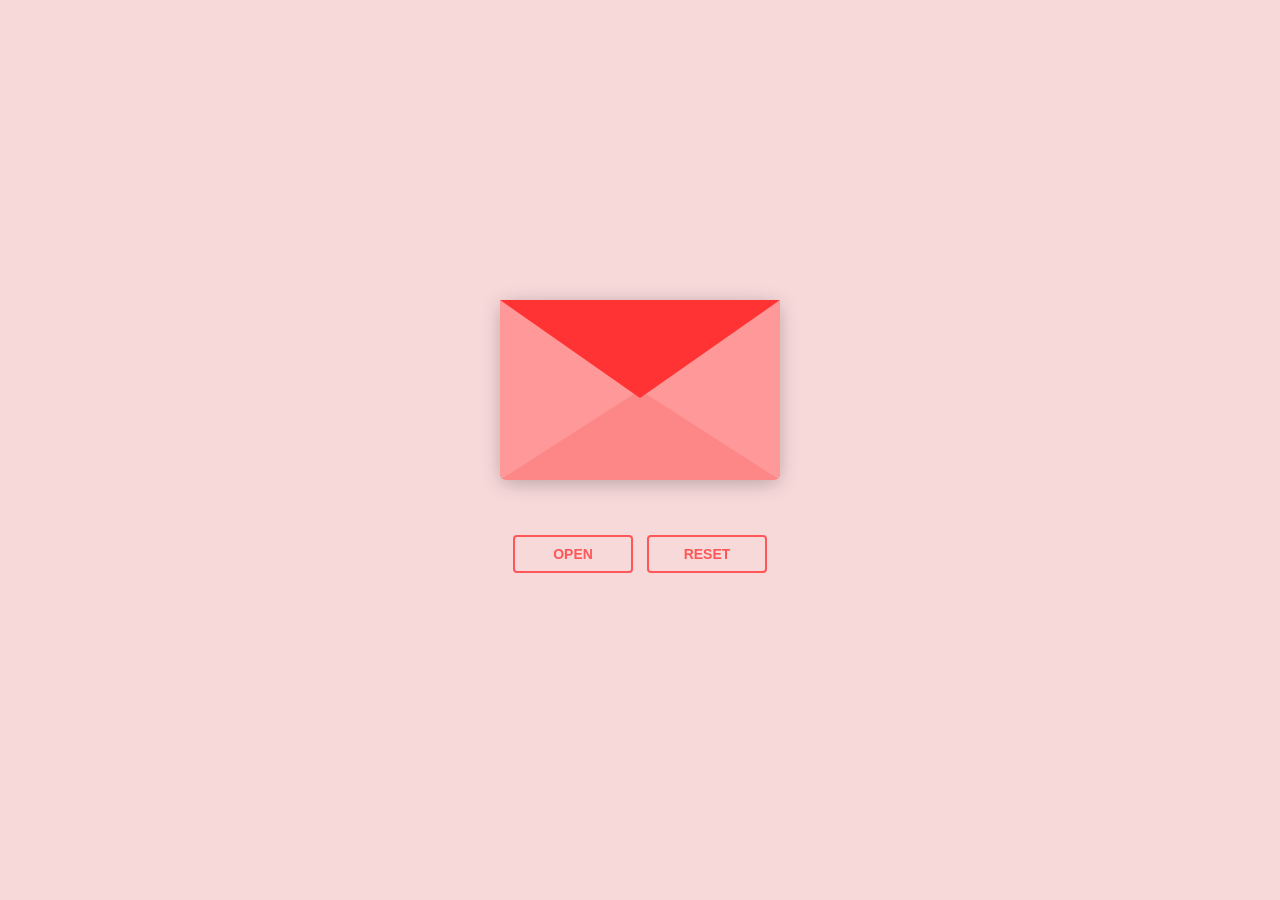
==== index.html @ 69466def "Add files via upload" ====
<!DOCTYPE html>
<html lang="en" >
<head>
  <meta charset="UTF-8">
  <title>dia dos namorados</title>
  <link rel="stylesheet" href="./style.css">

</head>
<body>
<!-- partial:index.partial.html -->
<!DOCTYPE html>
<html lang="en">

<head>
  <meta charset="UTF-8">
  <title>heart letter by alexx_deev</title>
  <link rel="stylesheet" href="./style.css">

</head>

<body>
  <div class="envlope-wrapper">
    <div id="envelope" class="close">
      <div class="front flap"></div>
      <div class="front pocket"></div>
      <div class="letter">
        <div class="words line1"></div>
        <div class="words line2"></div>
        <div class="words line3"></div>
        <div class="words line4"></div>
        <!-- Add this for the sorry message -->
        <div id="sorryMessage" class="sorry-message">I'm sorry! ❤️</div>
      </div>
      
      <div class="hearts">
        <div class="heart a1"></div>
        <div class="heart a2"></div>
        <div class="heart a3"></div>
      </div>
    </div>
  </div>
  <div class="reset">
    <button id="open">Open</button>
    <button id="reset">Reset</button>
  </div>

  <!-- 

Inspired by:

    *Ig yasmimthamirys  

-->
  <!-- partial -->
  <script src='https://cdnjs.cloudflare.com/ajax/libs/jquery/3.5.1/jquery.min.js'></script>

</body>

</html>
<!-- partial -->
  <script  src="./script.js"></script>

</body>
</html>
---- style.css ----
#envelope {
  margin: 150px;
  position: relative;
  width: 280px;
  height: 180px;
  border-bottom-left-radius: 6px;
  border-bottom-right-radius: 6px;
  margin-left: auto;
  margin-right: auto;
  top: 150px;
  background-color: #f9c5c8;
  box-shadow: 0 4px 20px rgba(0, 0, 0, 0.2);
}

.front {
  position: absolute;
  width: 0;
  height: 0;
  z-index: 3;
}

.flap {
  border-left: 140px solid transparent;
  border-right: 140px solid transparent;
  border-bottom: 82px solid transparent;
  /* a little smaller */
  border-top: 98px solid #ff3333;
  /* a little larger */
  transform-origin: top;
  pointer-events: none;
}

.pocket {
  border-left: 140px solid #ff9999;
  border-right: 140px solid #ff9999;
  border-bottom: 90px solid #fd8787;
  border-top: 90px solid transparent;
  border-bottom-left-radius: 6px;
  border-bottom-right-radius: 6px;
}

.letter {
  position: relative;
  background-color: #f9c5c8;
  width: 90%;
  margin-left: auto;
  margin-right: auto;
  height: 90%;
  top: 5%;
  border-radius: 6px;
  box-shadow: 0 2px 26px rgba(0, 0, 0, 0.12);
}

.letter:after {
  content: "";
  position: absolute;
  top: 0;
  bottom: 0;
  left: 0;
  right: 0;
  background-image: linear-gradient(
    180deg,
    rgba(255, 255, 255, 0) 25%,
    rgba(239, 215, 239, 0.7) 55%,
    #eed7ef 100%
  );
}

.words {
  position: absolute;
  left: 10%;
  width: 80%;
  height: 14%;
  background-color: #fdb7ba;
}

.words.line1 {
  top: 15%;
  width: 20%;
  height: 7%;
}

.words.line2 {
  top: 30%;
}

.words.line3 {
  top: 50%;
}

.words.line4 {
  top: 70%;
}

.open .flap {
  transform: rotateX(180deg);
  transition: transform 0.4s ease, z-index 0.6s;
  z-index: 1;
}

.close .flap {
  transform: rotateX(0deg);
  transition: transform 0.4s 0.6s ease, z-index 1s;
  z-index: 5;
}

.close .letter {
  transform: translateY(0px);
  transition: transform 0.4s ease, z-index 1s;
  z-index: 1;
}

.open .letter {
  transform: translateY(-60px);
  transition: transform 0.4s 0.6s ease, z-index 0.6s;
  z-index: 2;
}

.hearts {
  position: absolute;
  top: 90px;
  left: 0;
  right: 0;
  z-index: 2;
}

.heart {
  position: absolute;
  bottom: 0;
  right: 10%;
  pointer-events: none;
}

.heart:before,
.heart:after {
  position: absolute;
  content: "";
  left: 50px;
  top: 0;
  width: 50px;
  height: 80px;
  background: #d00000;
  border-radius: 50px 50px 0 0;
  transform: rotate(-45deg);
  transform-origin: 0 100%;
  pointer-events: none;
}

.heart:after {
  left: 0;
  transform: rotate(45deg);
  transform-origin: 100% 100%;
}
.sorry-message {
  display: none;
  position: absolute;
  top: 50%;
  left: 50%;
  transform: translate(-50%, -50%);
  font-size: 1.5em;
  color: #ff3333;
  text-align: center;
  font-weight: bold;
}


.close .heart {
  opacity: 0;
  -webkit-animation: none;
  animation: none;
}

.a1 {
  left: 20%;
  transform: scale(0.6);
  opacity: 1;
  -webkit-animation: slideUp 4s linear 1, sideSway 2s ease-in-out 4 alternate;
  -moz-animation: slideUp 4s linear 1, sideSway 2s ease-in-out 4 alternate;
  -webkit-animation-fill-mode: forwards;
  animation-fill-mode: forwards;
  -webkit-animation-delay: 0.7s;
  animation-delay: 0.7s;
}

.a2 {
  left: 55%;
  transform: scale(1);
  opacity: 1;
  -webkit-animation: slideUp 5s linear 1, sideSway 4s ease-in-out 2 alternate;
  -moz-animation: slideUp 5s linear 1, sideSway 4s ease-in-out 2 alternate;
  -webkit-animation-fill-mode: forwards;
  animation-fill-mode: forwards;
  -webkit-animation-delay: 0.7s;
  animation-delay: 0.7s;
}

.a3 {
  left: 10%;
  transform: scale(0.8);
  opacity: 1;
  -webkit-animation: slideUp 7s linear 1, sideSway 2s ease-in-out 6 alternate;
  -moz-animation: slideUp 7s linear 1, sideSway 2s ease-in-out 6 alternate;
  -webkit-animation-fill-mode: forwards;
  animation-fill-mode: forwards;
  -webkit-animation-delay: 0.7s;
  animation-delay: 0.7s;
}

@-webkit-keyframes slideUp {
  0% {
    top: 0;
  }
  100% {
    top: -600px;
  }
}
@keyframes slideUp {
  0% {
    top: 0;
  }
  100% {
    top: -600px;
  }
}
@-webkit-keyframes sideSway {
  0% {
    margin-left: 0px;
  }
  100% {
    margin-left: 50px;
  }
}
@keyframes sideSway {
  0% {
    margin-left: 0px;
  }
  100% {
    margin-left: 50px;
  }
}
body {
  background-color: #f7d9da;
}

.envlope-wrapper {
  height: 380px;
}

.reset {
  text-align: center;
}

.reset button {
  font-weight: 800;
  font-style: normal;
  transition: all 0.1s linear;
  -webkit-appearance: none;
  background-color: transparent;
  border: solid 2px #ff5757;
  border-radius: 4px;
  color: #ff5757;
  display: inline-block;
  font-size: 14px;
  text-transform: uppercase;
  margin: 5px;
  padding: 10px;
  line-height: 1em;
  text-decoration: none;
  min-width: 120px;
  cursor: pointer;
}

.reset button:hover {
  background-color: #fc9d9d;
  color: #a10000;
}
---- style.css ----
#envelope {
  margin: 150px;
  position: relative;
  width: 280px;
  height: 180px;
  border-bottom-left-radius: 6px;
  border-bottom-right-radius: 6px;
  margin-left: auto;
  margin-right: auto;
  top: 150px;
  background-color: #f9c5c8;
  box-shadow: 0 4px 20px rgba(0, 0, 0, 0.2);
}

.front {
  position: absolute;
  width: 0;
  height: 0;
  z-index: 3;
}

.flap {
  border-left: 140px solid transparent;
  border-right: 140px solid transparent;
  border-bottom: 82px solid transparent;
  /* a little smaller */
  border-top: 98px solid #ff3333;
  /* a little larger */
  transform-origin: top;
  pointer-events: none;
}

.pocket {
  border-left: 140px solid #ff9999;
  border-right: 140px solid #ff9999;
  border-bottom: 90px solid #fd8787;
  border-top: 90px solid transparent;
  border-bottom-left-radius: 6px;
  border-bottom-right-radius: 6px;
}

.letter {
  position: relative;
  background-color: #f9c5c8;
  width: 90%;
  margin-left: auto;
  margin-right: auto;
  height: 90%;
  top: 5%;
  border-radius: 6px;
  box-shadow: 0 2px 26px rgba(0, 0, 0, 0.12);
}

.letter:after {
  content: "";
  position: absolute;
  top: 0;
  bottom: 0;
  left: 0;
  right: 0;
  background-image: linear-gradient(
    180deg,
    rgba(255, 255, 255, 0) 25%,
    rgba(239, 215, 239, 0.7) 55%,
    #eed7ef 100%
  );
}

.words {
  position: absolute;
  left: 10%;
  width: 80%;
  height: 14%;
  background-color: #fdb7ba;
}

.words.line1 {
  top: 15%;
  width: 20%;
  height: 7%;
}

.words.line2 {
  top: 30%;
}

.words.line3 {
  top: 50%;
}

.words.line4 {
  top: 70%;
}

.open .flap {
  transform: rotateX(180deg);
  transition: transform 0.4s ease, z-index 0.6s;
  z-index: 1;
}

.close .flap {
  transform: rotateX(0deg);
  transition: transform 0.4s 0.6s ease, z-index 1s;
  z-index: 5;
}

.close .letter {
  transform: translateY(0px);
  transition: transform 0.4s ease, z-index 1s;
  z-index: 1;
}

.open .letter {
  transform: translateY(-60px);
  transition: transform 0.4s 0.6s ease, z-index 0.6s;
  z-index: 2;
}

.hearts {
  position: absolute;
  top: 90px;
  left: 0;
  right: 0;
  z-index: 2;
}

.heart {
  position: absolute;
  bottom: 0;
  right: 10%;
  pointer-events: none;
}

.heart:before,
.heart:after {
  position: absolute;
  content: "";
  left: 50px;
  top: 0;
  width: 50px;
  height: 80px;
  background: #d00000;
  border-radius: 50px 50px 0 0;
  transform: rotate(-45deg);
  transform-origin: 0 100%;
  pointer-events: none;
}

.heart:after {
  left: 0;
  transform: rotate(45deg);
  transform-origin: 100% 100%;
}
.sorry-message {
  display: none;
  position: absolute;
  top: 50%;
  left: 50%;
  transform: translate(-50%, -50%);
  font-size: 1.5em;
  color: #ff3333;
  text-align: center;
  font-weight: bold;
}


.close .heart {
  opacity: 0;
  -webkit-animation: none;
  animation: none;
}

.a1 {
  left: 20%;
  transform: scale(0.6);
  opacity: 1;
  -webkit-animation: slideUp 4s linear 1, sideSway 2s ease-in-out 4 alternate;
  -moz-animation: slideUp 4s linear 1, sideSway 2s ease-in-out 4 alternate;
  -webkit-animation-fill-mode: forwards;
  animation-fill-mode: forwards;
  -webkit-animation-delay: 0.7s;
  animation-delay: 0.7s;
}

.a2 {
  left: 55%;
  transform: scale(1);
  opacity: 1;
  -webkit-animation: slideUp 5s linear 1, sideSway 4s ease-in-out 2 alternate;
  -moz-animation: slideUp 5s linear 1, sideSway 4s ease-in-out 2 alternate;
  -webkit-animation-fill-mode: forwards;
  animation-fill-mode: forwards;
  -webkit-animation-delay: 0.7s;
  animation-delay: 0.7s;
}

.a3 {
  left: 10%;
  transform: scale(0.8);
  opacity: 1;
  -webkit-animation: slideUp 7s linear 1, sideSway 2s ease-in-out 6 alternate;
  -moz-animation: slideUp 7s linear 1, sideSway 2s ease-in-out 6 alternate;
  -webkit-animation-fill-mode: forwards;
  animation-fill-mode: forwards;
  -webkit-animation-delay: 0.7s;
  animation-delay: 0.7s;
}

@-webkit-keyframes slideUp {
  0% {
    top: 0;
  }
  100% {
    top: -600px;
  }
}
@keyframes slideUp {
  0% {
    top: 0;
  }
  100% {
    top: -600px;
  }
}
@-webkit-keyframes sideSway {
  0% {
    margin-left: 0px;
  }
  100% {
    margin-left: 50px;
  }
}
@keyframes sideSway {
  0% {
    margin-left: 0px;
  }
  100% {
    margin-left: 50px;
  }
}
body {
  background-color: #f7d9da;
}

.envlope-wrapper {
  height: 380px;
}

.reset {
  text-align: center;
}

.reset button {
  font-weight: 800;
  font-style: normal;
  transition: all 0.1s linear;
  -webkit-appearance: none;
  background-color: transparent;
  border: solid 2px #ff5757;
  border-radius: 4px;
  color: #ff5757;
  display: inline-block;
  font-size: 14px;
  text-transform: uppercase;
  margin: 5px;
  padding: 10px;
  line-height: 1em;
  text-decoration: none;
  min-width: 120px;
  cursor: pointer;
}

.reset button:hover {
  background-color: #fc9d9d;
  color: #a10000;
}
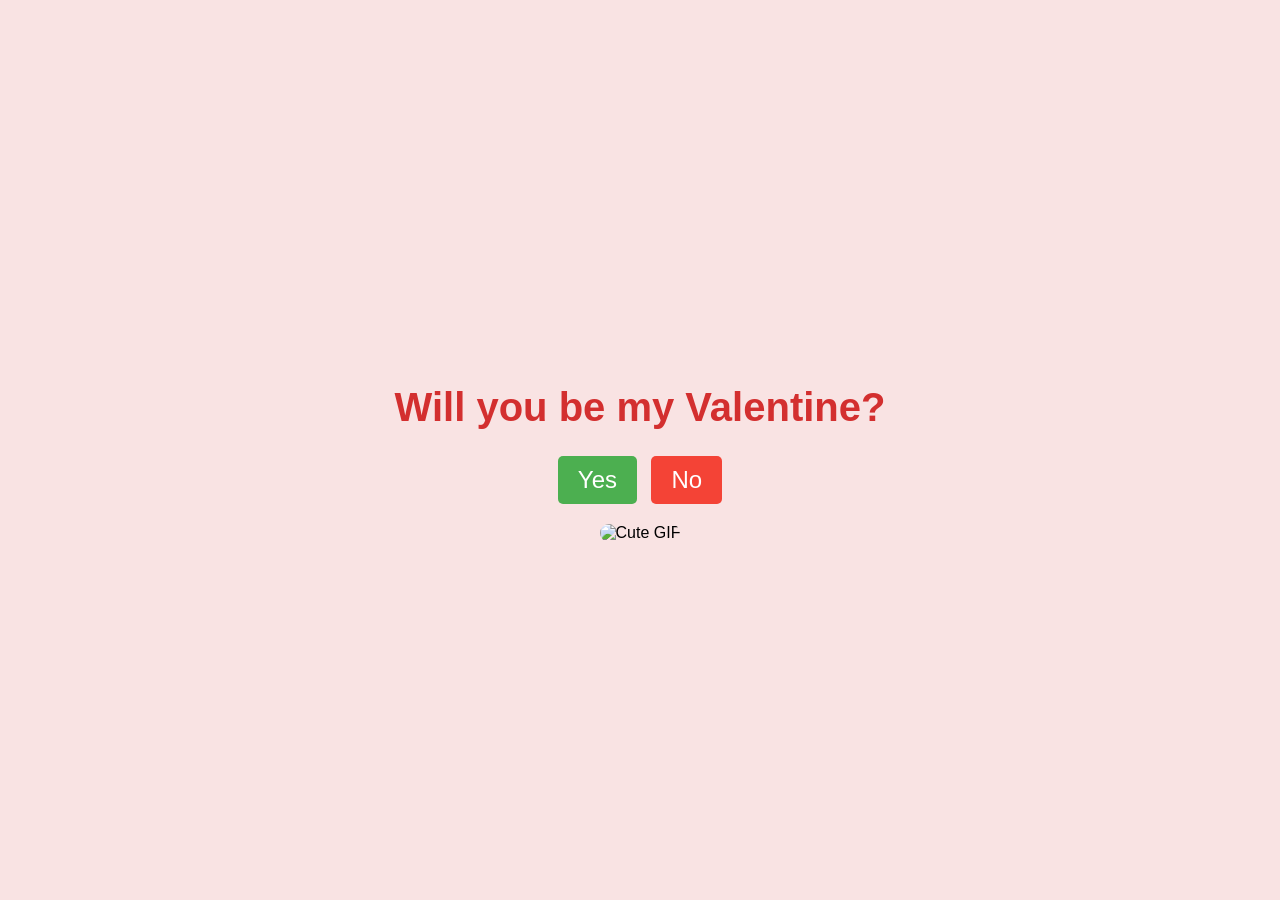
==== commit 36226e64: "Add files via upload" ====
--- a/index.html
+++ b/index.html
@@ -1,64 +1,22 @@
 <!DOCTYPE html>
-<html lang="en" >
+<html lang="en">
 <head>
-  <meta charset="UTF-8">
-  <title>dia dos namorados</title>
-  <link rel="stylesheet" href="./style.css">
-
+    <meta charset="UTF-8">
+    <meta name="viewport" content="width=device-width, initial-scale=1.0">
+    <title>Will You Be My Valentine?</title>
+    <link rel="stylesheet" href="styles.css">
 </head>
 <body>
-<!-- partial:index.partial.html -->
-<!DOCTYPE html>
-<html lang="en">
-
-<head>
-  <meta charset="UTF-8">
-  <title>heart letter by alexx_deev</title>
-  <link rel="stylesheet" href="./style.css">
-
-</head>
-
-<body>
-  <div class="envlope-wrapper">
-    <div id="envelope" class="close">
-      <div class="front flap"></div>
-      <div class="front pocket"></div>
-      <div class="letter">
-        <div class="words line1"></div>
-        <div class="words line2"></div>
-        <div class="words line3"></div>
-        <div class="words line4"></div>
-        <!-- Add this for the sorry message -->
-        <div id="sorryMessage" class="sorry-message">I'm sorry! ❤️</div>
-      </div>
-      
-      <div class="hearts">
-        <div class="heart a1"></div>
-        <div class="heart a2"></div>
-        <div class="heart a3"></div>
-      </div>
+    <div class="container">
+        <h1>Will you be my Valentine?</h1>
+        <div class="buttons">
+            <button class="yes-button" onclick="handleYesClick()">Yes</button>
+            <button class="no-button" onclick="handleNoClick()">No</button>
+        </div>
+        <div class="gif_container">
+            <img src="https://media1.giphy.com/media/v1.Y2lkPTc5MGI3NjExbW5lenZyZHI5OXM2eW95b3pmMG40cWVrMDhtNjVuM3A4dGNxa2g2dSZlcD12MV9pbnRlcm5hbF9naWZfYnlfaWQmY3Q9cw/VM1fcpu2bKs1e2Kdbj/giphy.gif" alt="Cute GIF">
+        </div>
     </div>
-  </div>
-  <div class="reset">
-    <button id="open">Open</button>
-    <button id="reset">Reset</button>
-  </div>
-
-  <!-- 
-
-Inspired by:
-
-    *Ig yasmimthamirys  
-
--->
-  <!-- partial -->
-  <script src='https://cdnjs.cloudflare.com/ajax/libs/jquery/3.5.1/jquery.min.js'></script>
-
+    <script src="script.js"></script>
 </body>
-
-</html>
-<!-- partial -->
-  <script  src="./script.js"></script>
-
-</body>
-</html>
+</html>
--- a/styles.css
+++ b/styles.css
@@ -0,0 +1,51 @@
+body {
+    display: flex;
+    justify-content: center;
+    align-items: center;
+    height: 100vh;
+    margin: 0;
+    background-color: #f9e3e3;
+    font-family: 'Arial', sans-serif;
+    flex-direction: column;
+  }
+  
+  .container {
+    text-align: center;
+  }
+  
+  h1 {
+    font-size: 2.5em;
+    color: #d32f2f;
+  }
+  
+  .buttons {
+    margin-top: 20px;
+  }
+  
+  .yes-button {
+    font-size: 1.5em;
+    padding: 10px 20px;
+    margin-right: 10px;
+    background-color: #4caf50;
+    color: white;
+    border: none;
+    border-radius: 5px;
+    cursor: pointer;
+  }
+  
+  .no-button {
+    font-size: 1.5em;
+    padding: 10px 20px;
+    background-color: #f44336;
+    color: white;
+    border: none;
+    border-radius: 5px;
+    cursor: pointer;
+  }
+  
+  .gif_container img {
+    max-width: 100%;
+    height: auto;
+    border-radius: 10px;
+    margin-top: 20px;
+  }
